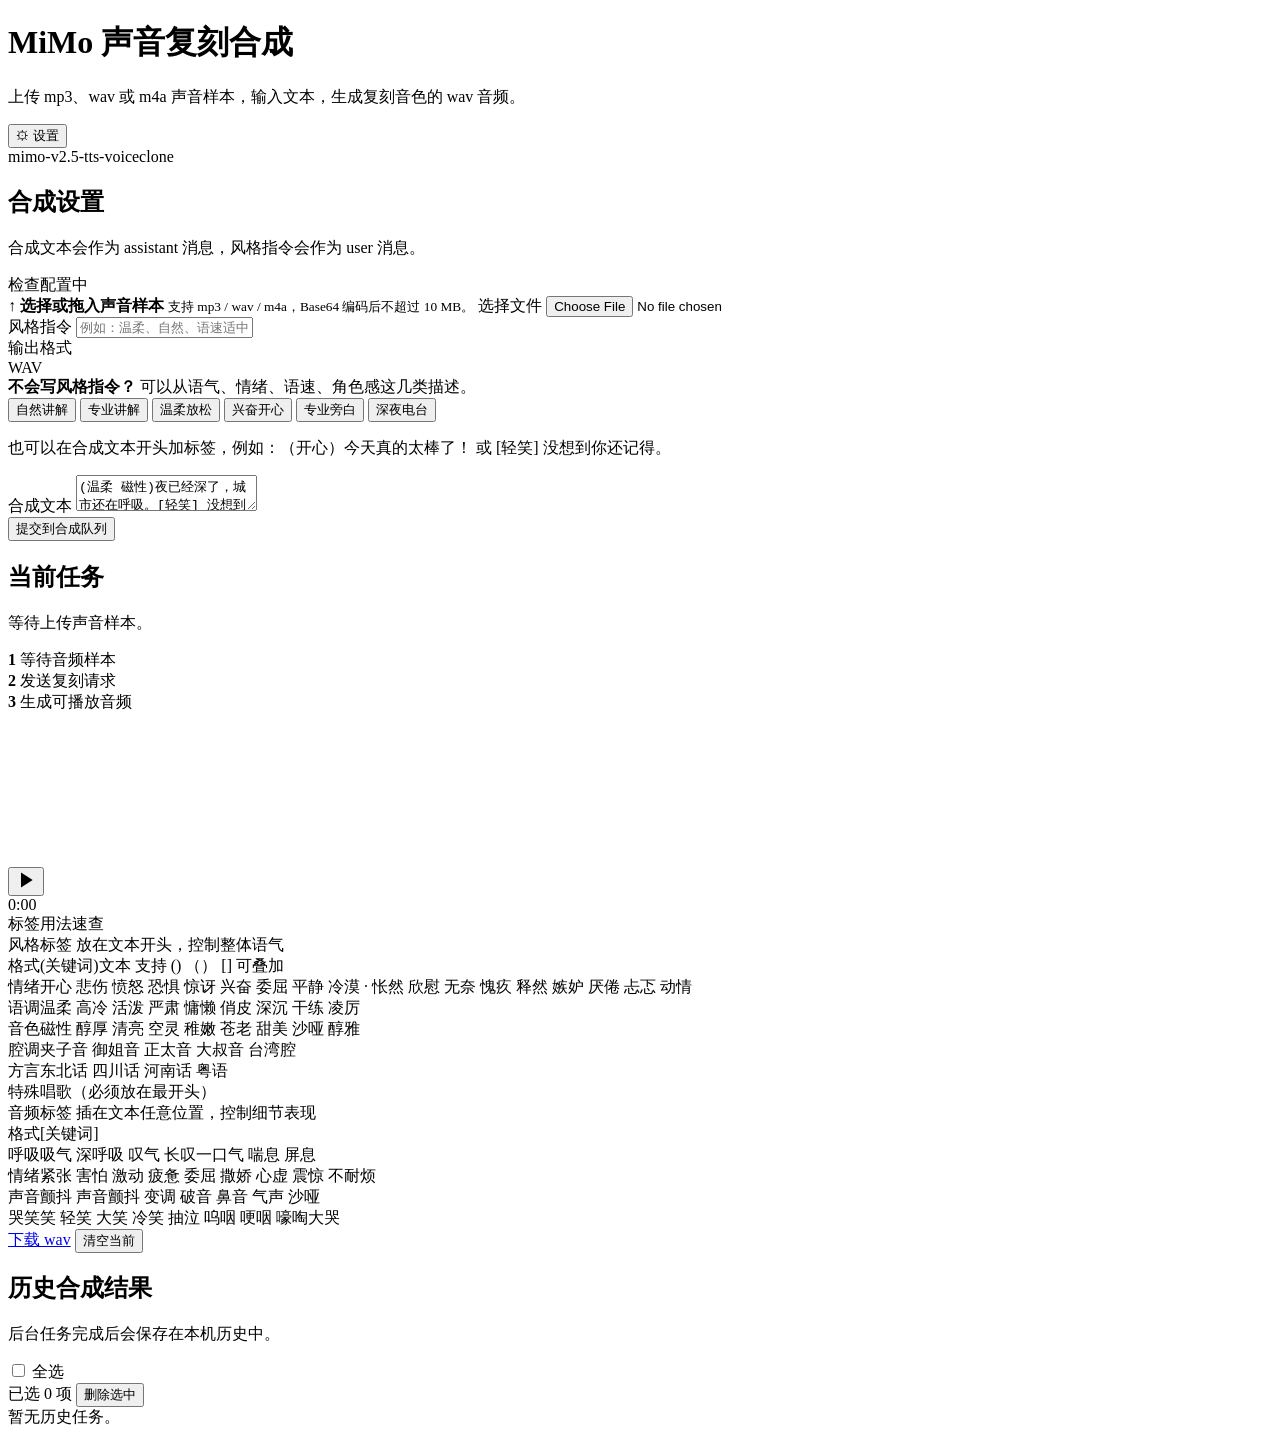
==== src/main/resources/static/index.html @ 92a37010 "Add files via upload" ====
<!DOCTYPE html>
<html lang="zh-CN">
<head>
  <meta charset="UTF-8" />
  <meta name="viewport" content="width=device-width, initial-scale=1.0" />
  <title>MiMo 声音复刻合成</title>
  <link rel="stylesheet" href="/styles.css" />
</head>
<body>
  <main class="app">
    <header class="topbar">
      <div>
        <h1>MiMo 声音复刻合成</h1>
        <p>上传 mp3、wav 或 m4a 声音样本，输入文本，生成复刻音色的 wav 音频。</p>
      </div>
      <div class="top-actions">
        <button class="settings-button" id="openSettings" type="button" title="打开设置">
          <span>⚙</span>
          <span>设置</span>
        </button>
        <div class="model-pill">mimo-v2.5-tts-voiceclone</div>
      </div>
    </header>

    <section class="workspace">
      <section class="panel composer">
        <div class="panel-head">
          <div>
            <h2>合成设置</h2>
            <p>合成文本会作为 assistant 消息，风格指令会作为 user 消息。</p>
          </div>
          <span class="key-state" id="keyState">检查配置中</span>
        </div>

        <form class="form" id="synthesisForm">
          <label class="upload" for="voiceFile" id="dropZone">
            <span class="upload-icon">↑</span>
            <span>
              <strong id="fileName">选择或拖入声音样本</strong>
              <small>支持 mp3 / wav / m4a，Base64 编码后不超过 10 MB。</small>
            </span>
            <span class="upload-action">选择文件</span>
            <input id="voiceFile" name="voiceFile" type="file" accept=".mp3,.wav,.m4a,audio/mpeg,audio/mp3,audio/wav,audio/x-wav,audio/mp4,audio/x-m4a,audio/m4a" required />
          </label>

          <div class="grid-two">
            <label class="field">
              <span>风格指令</span>
              <input id="stylePrompt" name="stylePrompt" placeholder="例如：温柔、自然、语速适中，像在给朋友讲解。" />
            </label>
            <div class="field">
              <span>输出格式</span>
              <div class="format-value">WAV</div>
            </div>
          </div>

          <div class="style-helper">
            <div class="helper-head">
              <strong>不会写风格指令？</strong>
              <span>可以从语气、情绪、语速、角色感这几类描述。</span>
            </div>
            <div class="style-chips">
              <button type="button" data-style-prompt="自然、清晰、语速适中，像在给朋友认真讲解。">自然讲解</button>
              <button type="button" data-style-prompt="自然、清晰、专业但不生硬，语速适中，像在认真讲解一个知识点或产品功能。">专业讲解</button>
              <button type="button" data-style-prompt="温柔、放松、带一点微笑感，语速偏慢。">温柔放松</button>
              <button type="button" data-style-prompt="兴奋、明亮、语速稍快，像刚收到好消息。">兴奋开心</button>
              <button type="button" data-style-prompt="沉稳、专业、咬字清楚，适合产品介绍或旁白。">专业旁白</button>
              <button type="button" data-style-prompt="低声、亲近、有一点气声，像深夜电台。">深夜电台</button>
            </div>
            <p>也可以在合成文本开头加标签，例如：（开心）今天真的太棒了！ 或 [轻笑] 没想到你还记得。</p>
          </div>

          <label class="field">
            <span>合成文本</span>
            <textarea name="text" required placeholder="请输入要合成的文本，可加入风格标签和音频标签。">(温柔 磁性)夜已经深了，城市还在呼吸。[轻笑] 没想到你还记得这件事。

这么多年过去了，[叹气] 再走过那条街，心里一下子空了一块。</textarea>
          </label>

          <div class="actions">
            <button class="primary-button" id="submitButton" type="submit">提交到合成队列</button>
          </div>
        </form>
      </section>

      <section class="panel result-panel">
        <div class="panel-head">
          <div>
            <h2>当前任务</h2>
            <p id="statusText">等待上传声音样本。</p>
          </div>
        </div>

        <div class="result-body">
          <div class="flow compact-flow">
            <div class="flow-item active" id="stepUpload">
              <b>1</b>
              <span>等待音频样本</span>
            </div>
            <div class="flow-item" id="stepRequest">
              <b>2</b>
              <span>发送复刻请求</span>
            </div>
            <div class="flow-item" id="stepResult">
              <b>3</b>
              <span>生成可播放音频</span>
            </div>
          </div>

          <div class="wave" id="waveContainer">
            <canvas id="waveCanvas"></canvas>
          </div>

          <div class="custom-player" id="customPlayer">
            <button class="player-play-btn" id="playerPlayBtn" type="button" title="播放/暂停">
              <svg id="playerPlayIcon" viewBox="0 0 24 24" width="20" height="20"><polygon points="6,3 20,12 6,21" fill="currentColor"/></svg>
              <svg id="playerPauseIcon" viewBox="0 0 24 24" width="20" height="20" style="display:none"><rect x="5" y="3" width="4" height="18" rx="1" fill="currentColor"/><rect x="15" y="3" width="4" height="18" rx="1" fill="currentColor"/></svg>
            </button>
            <div class="player-progress" id="playerProgress">
              <div class="player-progress-fill" id="playerProgressFill"></div>
            </div>
            <span class="player-time" id="playerTime">0:00</span>
          </div>
          <div class="player-text" id="playerText">
            <div class="guide-title">标签用法速查</div>
            <div class="guide-section">
              <div class="guide-heading">风格标签 <span class="guide-desc">放在文本开头，控制整体语气</span></div>
              <div class="guide-row"><span class="guide-label">格式</span>(关键词)文本 支持 () （） [] 可叠加</div>
              <div class="guide-row"><span class="guide-label">情绪</span>开心 悲伤 愤怒 恐惧 惊讶 兴奋 委屈 平静 冷漠 · 怅然 欣慰 无奈 愧疚 释然 嫉妒 厌倦 忐忑 动情</div>
              <div class="guide-row"><span class="guide-label">语调</span>温柔 高冷 活泼 严肃 慵懒 俏皮 深沉 干练 凌厉</div>
              <div class="guide-row"><span class="guide-label">音色</span>磁性 醇厚 清亮 空灵 稚嫩 苍老 甜美 沙哑 醇雅</div>
              <div class="guide-row"><span class="guide-label">腔调</span>夹子音 御姐音 正太音 大叔音 台湾腔</div>
              <div class="guide-row"><span class="guide-label">方言</span>东北话 四川话 河南话 粤语</div>
              <div class="guide-row"><span class="guide-label">特殊</span>唱歌（必须放在最开头）</div>
            </div>
            <div class="guide-section">
              <div class="guide-heading">音频标签 <span class="guide-desc">插在文本任意位置，控制细节表现</span></div>
              <div class="guide-row"><span class="guide-label">格式</span>[关键词]</div>
              <div class="guide-row"><span class="guide-label">呼吸</span>吸气 深呼吸 叹气 长叹一口气 喘息 屏息</div>
              <div class="guide-row"><span class="guide-label">情绪</span>紧张 害怕 激动 疲惫 委屈 撒娇 心虚 震惊 不耐烦</div>
              <div class="guide-row"><span class="guide-label">声音</span>颤抖 声音颤抖 变调 破音 鼻音 气声 沙哑</div>
              <div class="guide-row"><span class="guide-label">哭笑</span>笑 轻笑 大笑 冷笑 抽泣 呜咽 哽咽 嚎啕大哭</div>
            </div>
          </div>

          <audio id="audioPlayer"></audio>
          <div class="result-actions">
            <a class="secondary-button disabled" id="downloadLink" href="#" download="mimo-voiceclone.wav">下载 wav</a>
            <button class="secondary-button" id="clearButton" type="button">清空当前</button>
          </div>
        </div>
      </section>

      <section class="panel history-panel">
        <div class="panel-head">
          <div>
            <h2>历史合成结果</h2>
            <p>后台任务完成后会保存在本机历史中。</p>
          </div>
          <label class="select-all-wrap">
            <input type="checkbox" id="selectAllJobs" />
            <span>全选</span>
          </label>
        </div>
        <div class="batch-bar" id="batchBar">
          <span id="batchCount">已选 0 项</span>
          <button type="button" class="batch-delete-btn" id="batchDeleteBtn">删除选中</button>
        </div>
        <div class="history-list" id="historyList">
          <div class="empty-history">暂无历史任务。</div>
        </div>
      </section>
    </section>
  </main>

  <dialog class="settings-modal" id="settingsModal">
    <form class="settings-card" id="settingsForm" method="dialog">
      <div class="settings-head">
        <div>
          <h2>接口设置</h2>
          <p>API Key 只提交给本地后端代理，并持久化在本机用户目录。</p>
        </div>
        <button class="close-button" id="closeSettings" type="button" title="关闭">×</button>
      </div>

      <label class="field">
        <span>MiMo API Key</span>
        <input id="apiKey" name="apiKey" type="password" autocomplete="off" placeholder="请输入 MiMo API Key" />
      </label>

      <label class="field">
        <span>API Base URL</span>
        <input id="baseUrl" name="baseUrl" value="https://api.xiaomimimo.com/v1" required />
      </label>

      <div class="notification-section">
        <button class="secondary-button" id="enableNotifications" type="button">获取通知权限</button>
        <p class="notification-desc">点击按钮即可获取浏览器通知权限，在合成任务成功或失败时，可以及时通知你。</p>
      </div>

      <div class="settings-note" id="settingsNote">保存后会写入本机用户目录，不会在前端接口中返回明文 Key。</div>

      <div class="modal-actions">
        <button class="secondary-button" id="cancelSettings" type="button">取消</button>
        <button class="primary-button" type="submit">保存设置</button>
      </div>
    </form>
  </dialog>

  <dialog class="confirm-modal" id="confirmModal">
    <div class="confirm-card">
      <p class="confirm-msg" id="confirmMsg"></p>
      <div class="confirm-actions">
        <button type="button" class="secondary-button" id="confirmCancel">取消</button>
        <button type="button" class="primary-button confirm-danger" id="confirmOk">确认删除</button>
      </div>
    </div>
  </dialog>

  <script src="/app.js"></script>
</body>
</html>
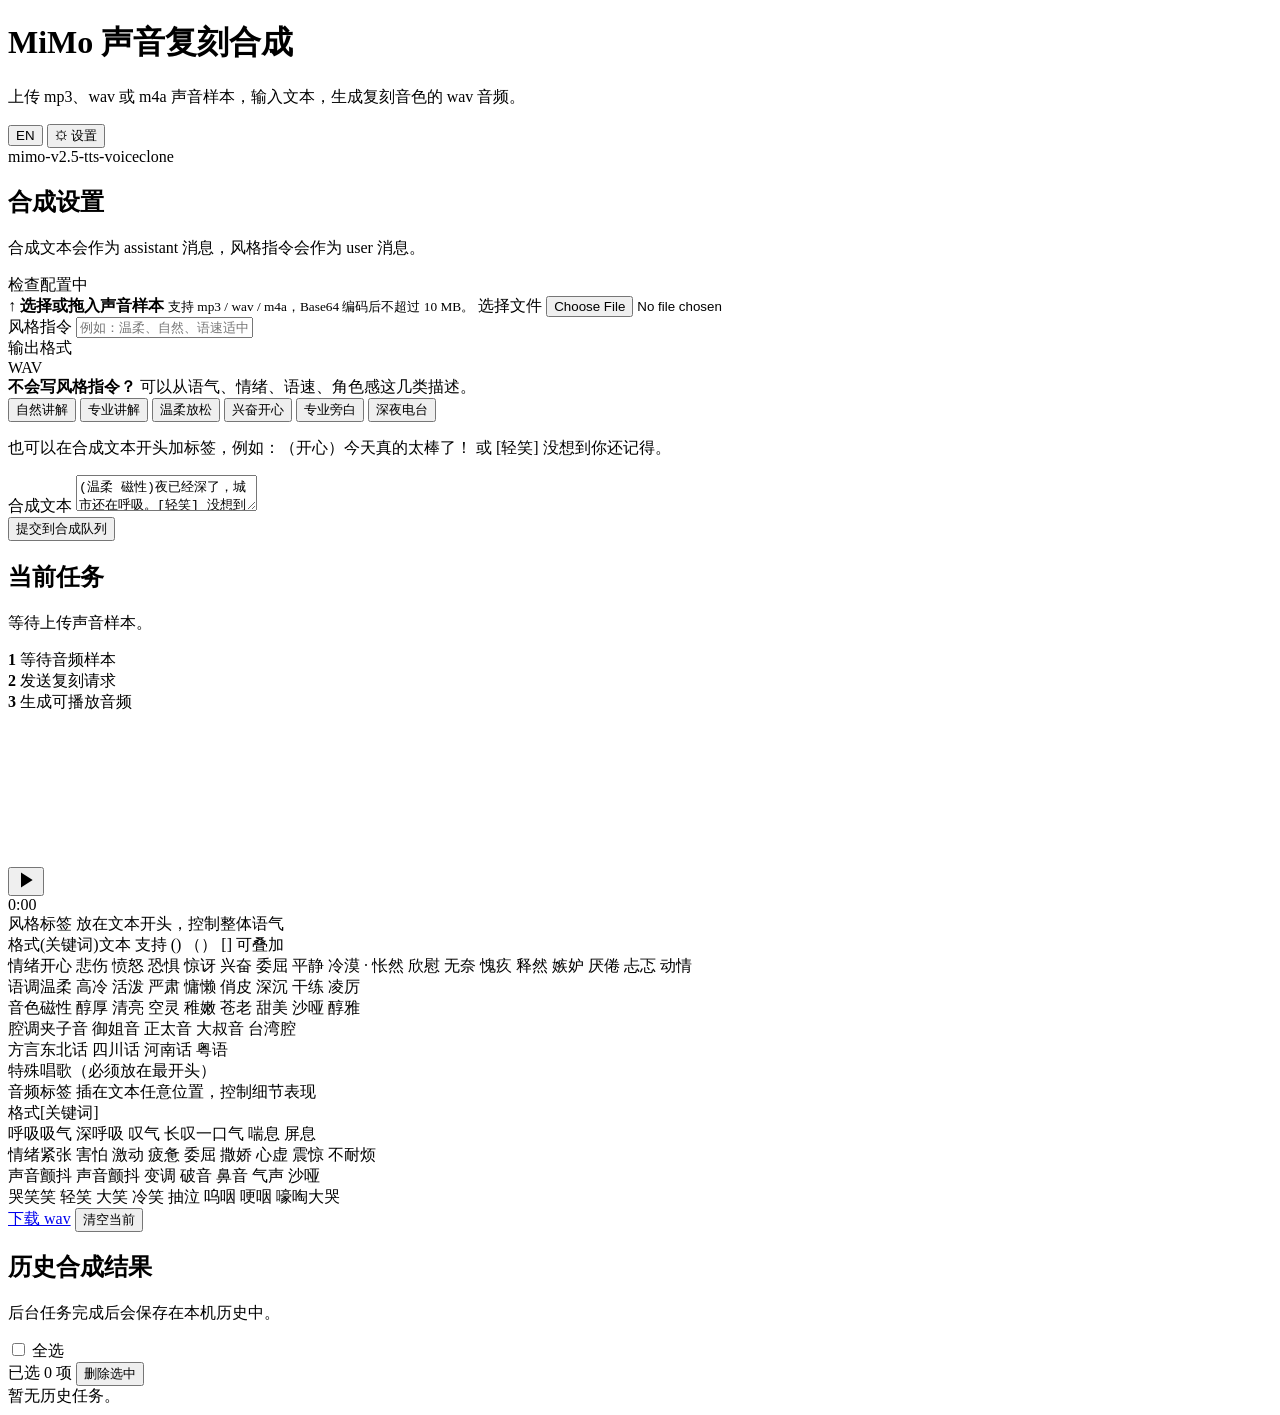
==== commit f8f4f0d8: "Add files via upload" ====
--- a/src/main/resources/static/index.html
+++ b/src/main/resources/static/index.html
@@ -10,13 +10,14 @@
   <main class="app">
     <header class="topbar">
       <div>
-        <h1>MiMo 声音复刻合成</h1>
-        <p>上传 mp3、wav 或 m4a 声音样本，输入文本，生成复刻音色的 wav 音频。</p>
+        <h1 data-i18n="title">MiMo 声音复刻合成</h1>
+        <p data-i18n="subtitle">上传 mp3、wav 或 m4a 声音样本，输入文本，生成复刻音色的 wav 音频。</p>
       </div>
       <div class="top-actions">
+        <button class="lang-button" id="langToggle" type="button" title="Switch Language">EN</button>
         <button class="settings-button" id="openSettings" type="button" title="打开设置">
           <span>⚙</span>
-          <span>设置</span>
+          <span data-i18n="settingsBtn">设置</span>
         </button>
         <div class="model-pill">mimo-v2.5-tts-voiceclone</div>
       </div>
@@ -26,59 +27,59 @@
       <section class="panel composer">
         <div class="panel-head">
           <div>
-            <h2>合成设置</h2>
-            <p>合成文本会作为 assistant 消息，风格指令会作为 user 消息。</p>
-          </div>
-          <span class="key-state" id="keyState">检查配置中</span>
+            <h2 data-i18n="composerTitle">合成设置</h2>
+            <p data-i18n="composerDesc">合成文本会作为 assistant 消息，风格指令会作为 user 消息。</p>
+          </div>
+          <span class="key-state" id="keyState" data-i18n="keyChecking">检查配置中</span>
         </div>
 
         <form class="form" id="synthesisForm">
           <label class="upload" for="voiceFile" id="dropZone">
             <span class="upload-icon">↑</span>
             <span>
-              <strong id="fileName">选择或拖入声音样本</strong>
-              <small>支持 mp3 / wav / m4a，Base64 编码后不超过 10 MB。</small>
+              <strong id="fileName" data-i18n="uploadDefault">选择或拖入声音样本</strong>
+              <small data-i18n="uploadHint">支持 mp3 / wav / m4a，Base64 编码后不超过 10 MB。</small>
             </span>
-            <span class="upload-action">选择文件</span>
+            <span class="upload-action" data-i18n="chooseFile">选择文件</span>
             <input id="voiceFile" name="voiceFile" type="file" accept=".mp3,.wav,.m4a,audio/mpeg,audio/mp3,audio/wav,audio/x-wav,audio/mp4,audio/x-m4a,audio/m4a" required />
           </label>
 
           <div class="grid-two">
             <label class="field">
-              <span>风格指令</span>
-              <input id="stylePrompt" name="stylePrompt" placeholder="例如：温柔、自然、语速适中，像在给朋友讲解。" />
+              <span data-i18n="stylePromptLabel">风格指令</span>
+              <input id="stylePrompt" name="stylePrompt" data-i18n-placeholder="stylePromptPlaceholder" placeholder="例如：温柔、自然、语速适中，像在给朋友讲解。" />
             </label>
             <div class="field">
-              <span>输出格式</span>
+              <span data-i18n="outputFormatLabel">输出格式</span>
               <div class="format-value">WAV</div>
             </div>
           </div>
 
           <div class="style-helper">
             <div class="helper-head">
-              <strong>不会写风格指令？</strong>
-              <span>可以从语气、情绪、语速、角色感这几类描述。</span>
+              <strong data-i18n="styleHelperTitle">不会写风格指令？</strong>
+              <span data-i18n="styleHelperHint">可以从语气、情绪、语速、角色感这几类描述。</span>
             </div>
             <div class="style-chips">
-              <button type="button" data-style-prompt="自然、清晰、语速适中，像在给朋友认真讲解。">自然讲解</button>
-              <button type="button" data-style-prompt="自然、清晰、专业但不生硬，语速适中，像在认真讲解一个知识点或产品功能。">专业讲解</button>
-              <button type="button" data-style-prompt="温柔、放松、带一点微笑感，语速偏慢。">温柔放松</button>
-              <button type="button" data-style-prompt="兴奋、明亮、语速稍快，像刚收到好消息。">兴奋开心</button>
-              <button type="button" data-style-prompt="沉稳、专业、咬字清楚，适合产品介绍或旁白。">专业旁白</button>
-              <button type="button" data-style-prompt="低声、亲近、有一点气声，像深夜电台。">深夜电台</button>
-            </div>
-            <p>也可以在合成文本开头加标签，例如：（开心）今天真的太棒了！ 或 [轻笑] 没想到你还记得。</p>
+              <button type="button" data-style-prompt="自然、清晰、语速适中，像在给朋友认真讲解。" data-i18n="chipNatural">自然讲解</button>
+              <button type="button" data-style-prompt="自然、清晰、专业但不生硬，语速适中，像在认真讲解一个知识点或产品功能。" data-i18n="chipPro">专业讲解</button>
+              <button type="button" data-style-prompt="温柔、放松、带一点微笑感，语速偏慢。" data-i18n="chipGentle">温柔放松</button>
+              <button type="button" data-style-prompt="兴奋、明亮、语速稍快，像刚收到好消息。" data-i18n="chipExcited">兴奋开心</button>
+              <button type="button" data-style-prompt="沉稳、专业、咬字清楚，适合产品介绍或旁白。" data-i18n="chipNarration">专业旁白</button>
+              <button type="button" data-style-prompt="低声、亲近、有一点气声，像深夜电台。" data-i18n="chipRadio">深夜电台</button>
+            </div>
+            <p data-i18n="styleHelperNote">也可以在合成文本开头加标签，例如：（开心）今天真的太棒了！ 或 [轻笑] 没想到你还记得。</p>
           </div>
 
           <label class="field">
-            <span>合成文本</span>
-            <textarea name="text" required placeholder="请输入要合成的文本，可加入风格标签和音频标签。">(温柔 磁性)夜已经深了，城市还在呼吸。[轻笑] 没想到你还记得这件事。
+            <span data-i18n="synthTextLabel">合成文本</span>
+            <textarea name="text" required data-i18n-placeholder="synthTextPlaceholder" placeholder="请输入要合成的文本，可加入风格标签和音频标签。">(温柔 磁性)夜已经深了，城市还在呼吸。[轻笑] 没想到你还记得这件事。
 
 这么多年过去了，[叹气] 再走过那条街，心里一下子空了一块。</textarea>
           </label>
 
           <div class="actions">
-            <button class="primary-button" id="submitButton" type="submit">提交到合成队列</button>
+            <button class="primary-button" id="submitButton" type="submit" data-i18n="submitBtn">提交到合成队列</button>
           </div>
         </form>
       </section>
@@ -86,8 +87,8 @@
       <section class="panel result-panel">
         <div class="panel-head">
           <div>
-            <h2>当前任务</h2>
-            <p id="statusText">等待上传声音样本。</p>
+            <h2 data-i18n="taskTitle">当前任务</h2>
+            <p id="statusText" data-i18n="statusWaiting">等待上传声音样本。</p>
           </div>
         </div>
 
@@ -95,15 +96,15 @@
           <div class="flow compact-flow">
             <div class="flow-item active" id="stepUpload">
               <b>1</b>
-              <span>等待音频样本</span>
+              <span data-i18n="stepUpload">等待音频样本</span>
             </div>
             <div class="flow-item" id="stepRequest">
               <b>2</b>
-              <span>发送复刻请求</span>
+              <span data-i18n="stepRequest">发送复刻请求</span>
             </div>
             <div class="flow-item" id="stepResult">
               <b>3</b>
-              <span>生成可播放音频</span>
+              <span data-i18n="stepResult">生成可播放音频</span>
             </div>
           </div>
 
@@ -122,7 +123,7 @@
             <span class="player-time" id="playerTime">0:00</span>
           </div>
           <div class="player-text" id="playerText">
-            <div class="guide-title">标签用法速查</div>
+            <div id="tagGuide" data-i18n-html="tagGuide">
             <div class="guide-section">
               <div class="guide-heading">风格标签 <span class="guide-desc">放在文本开头，控制整体语气</span></div>
               <div class="guide-row"><span class="guide-label">格式</span>(关键词)文本 支持 () （） [] 可叠加</div>
@@ -141,12 +142,13 @@
               <div class="guide-row"><span class="guide-label">声音</span>颤抖 声音颤抖 变调 破音 鼻音 气声 沙哑</div>
               <div class="guide-row"><span class="guide-label">哭笑</span>笑 轻笑 大笑 冷笑 抽泣 呜咽 哽咽 嚎啕大哭</div>
             </div>
+            </div>
           </div>
 
           <audio id="audioPlayer"></audio>
           <div class="result-actions">
-            <a class="secondary-button disabled" id="downloadLink" href="#" download="mimo-voiceclone.wav">下载 wav</a>
-            <button class="secondary-button" id="clearButton" type="button">清空当前</button>
+            <a class="secondary-button disabled" id="downloadLink" href="#" download="mimo-voiceclone.wav" data-i18n="downloadWav">下载 wav</a>
+            <button class="secondary-button" id="clearButton" type="button" data-i18n="clearBtn">清空当前</button>
           </div>
         </div>
       </section>
@@ -154,20 +156,20 @@
       <section class="panel history-panel">
         <div class="panel-head">
           <div>
-            <h2>历史合成结果</h2>
-            <p>后台任务完成后会保存在本机历史中。</p>
+            <h2 data-i18n="historyTitle">历史合成结果</h2>
+            <p data-i18n="historyDesc">后台任务完成后会保存在本机历史中。</p>
           </div>
           <label class="select-all-wrap">
             <input type="checkbox" id="selectAllJobs" />
-            <span>全选</span>
+            <span data-i18n="selectAll">全选</span>
           </label>
         </div>
         <div class="batch-bar" id="batchBar">
-          <span id="batchCount">已选 0 项</span>
-          <button type="button" class="batch-delete-btn" id="batchDeleteBtn">删除选中</button>
+          <span id="batchCount" data-i18n="batchCount">已选 0 项</span>
+          <button type="button" class="batch-delete-btn" id="batchDeleteBtn" data-i18n="batchDeleteBtn">删除选中</button>
         </div>
         <div class="history-list" id="historyList">
-          <div class="empty-history">暂无历史任务。</div>
+          <div class="empty-history" data-i18n="emptyHistory">暂无历史任务。</div>
         </div>
       </section>
     </section>
@@ -177,32 +179,32 @@
     <form class="settings-card" id="settingsForm" method="dialog">
       <div class="settings-head">
         <div>
-          <h2>接口设置</h2>
-          <p>API Key 只提交给本地后端代理，并持久化在本机用户目录。</p>
+          <h2 data-i18n="settingsTitle">接口设置</h2>
+          <p data-i18n="settingsDesc">API Key 只提交给本地后端代理，并持久化在本机用户目录。</p>
         </div>
         <button class="close-button" id="closeSettings" type="button" title="关闭">×</button>
       </div>
 
       <label class="field">
-        <span>MiMo API Key</span>
-        <input id="apiKey" name="apiKey" type="password" autocomplete="off" placeholder="请输入 MiMo API Key" />
+        <span data-i18n="apiKeyLabel">MiMo API Key</span>
+        <input id="apiKey" name="apiKey" type="password" autocomplete="off" data-i18n-placeholder="apiKeyPlaceholder" placeholder="请输入 MiMo API Key" />
       </label>
 
       <label class="field">
-        <span>API Base URL</span>
+        <span data-i18n="baseUrlLabel">API Base URL</span>
         <input id="baseUrl" name="baseUrl" value="https://api.xiaomimimo.com/v1" required />
       </label>
 
       <div class="notification-section">
-        <button class="secondary-button" id="enableNotifications" type="button">获取通知权限</button>
-        <p class="notification-desc">点击按钮即可获取浏览器通知权限，在合成任务成功或失败时，可以及时通知你。</p>
-      </div>
-
-      <div class="settings-note" id="settingsNote">保存后会写入本机用户目录，不会在前端接口中返回明文 Key。</div>
+        <button class="secondary-button" id="enableNotifications" type="button" data-i18n="notifBtn">获取通知权限</button>
+        <p class="notification-desc" data-i18n="notifDesc">点击按钮即可获取浏览器通知权限，在合成任务成功或失败时，可以及时通知你。</p>
+      </div>
+
+      <div class="settings-note" id="settingsNote" data-i18n="settingsNote">保存后会写入本机用户目录，不会在前端接口中返回明文 Key。</div>
 
       <div class="modal-actions">
-        <button class="secondary-button" id="cancelSettings" type="button">取消</button>
-        <button class="primary-button" type="submit">保存设置</button>
+        <button class="secondary-button" id="cancelSettings" type="button" data-i18n="cancelBtn">取消</button>
+        <button class="primary-button" type="submit" data-i18n="saveBtn">保存设置</button>
       </div>
     </form>
   </dialog>
@@ -211,8 +213,8 @@
     <div class="confirm-card">
       <p class="confirm-msg" id="confirmMsg"></p>
       <div class="confirm-actions">
-        <button type="button" class="secondary-button" id="confirmCancel">取消</button>
-        <button type="button" class="primary-button confirm-danger" id="confirmOk">确认删除</button>
+        <button type="button" class="secondary-button" id="confirmCancel" data-i18n="cancelBtn">取消</button>
+        <button type="button" class="primary-button confirm-danger" id="confirmOk" data-i18n="confirmDelete">确认删除</button>
       </div>
     </div>
   </dialog>
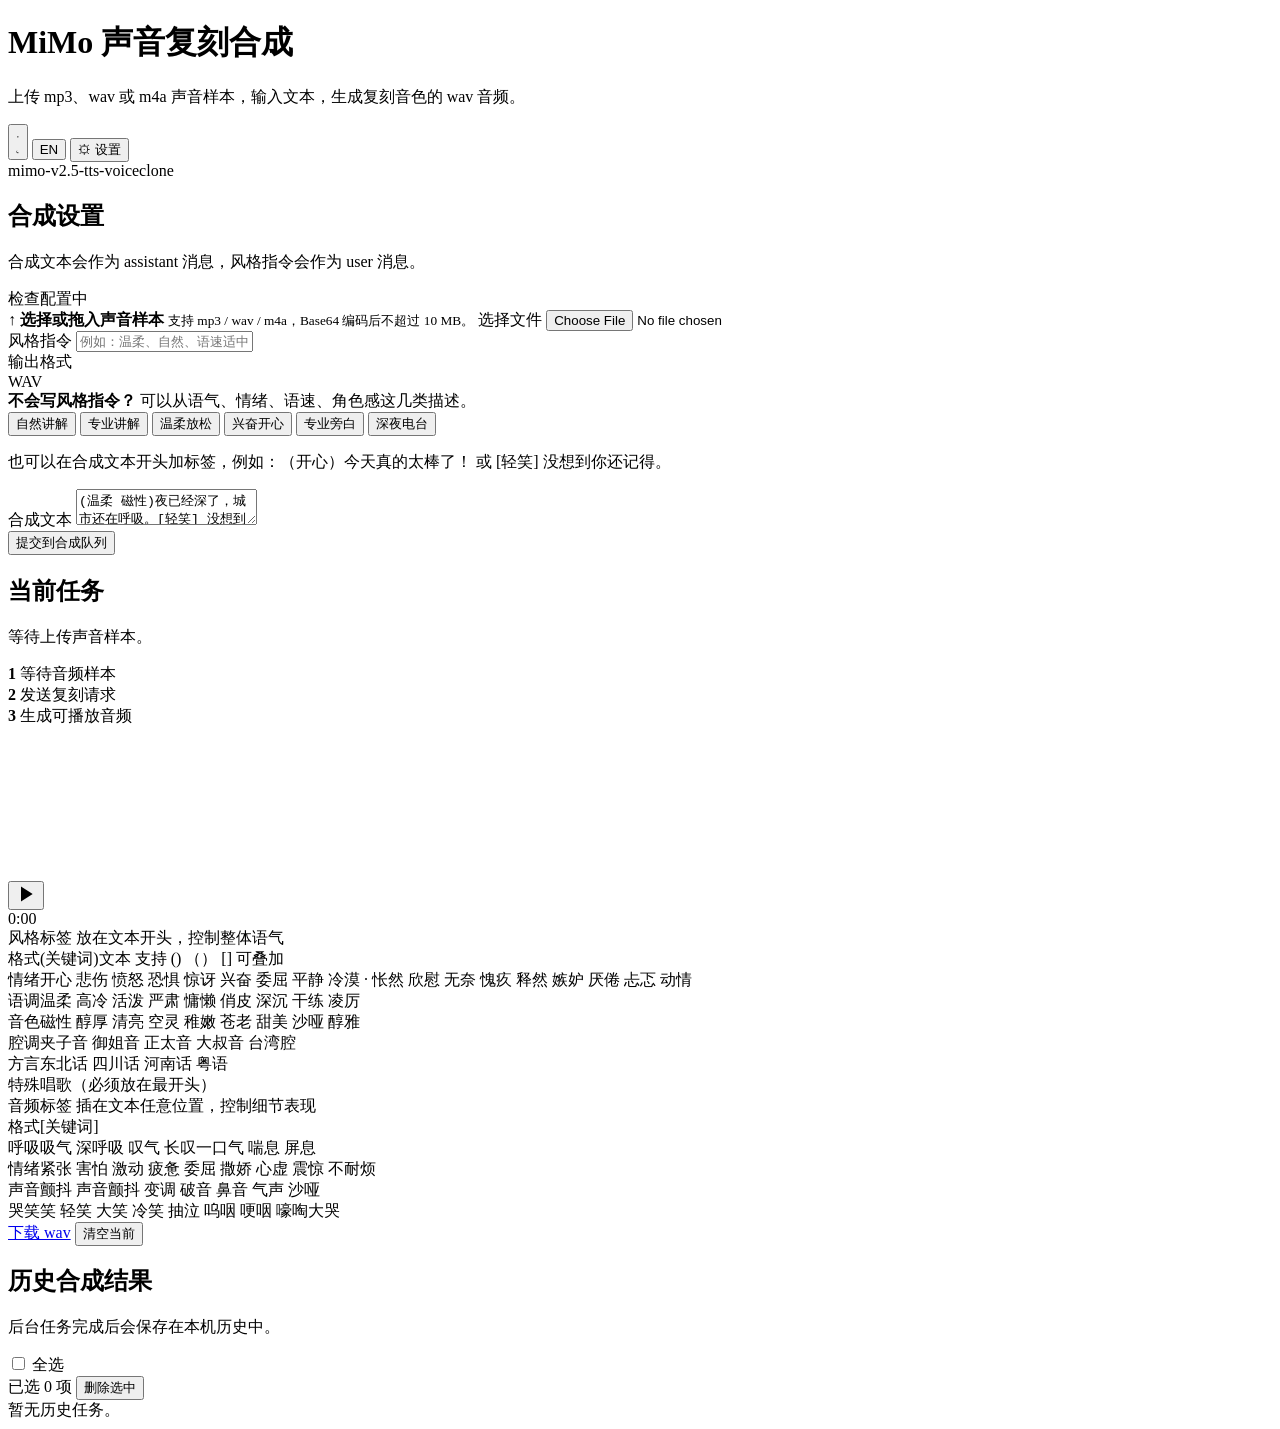
==== commit a7e1e52e: "feat: add theme toggle and localized defaults" ====
--- a/src/main/resources/static/index.html
+++ b/src/main/resources/static/index.html
@@ -4,6 +4,9 @@
   <meta charset="UTF-8" />
   <meta name="viewport" content="width=device-width, initial-scale=1.0" />
   <title>MiMo 声音复刻合成</title>
+  <script>
+    document.documentElement.dataset.theme = localStorage.getItem("mimo-theme") || "light";
+  </script>
   <link rel="stylesheet" href="/styles.css" />
 </head>
 <body>
@@ -14,6 +17,15 @@
         <p data-i18n="subtitle">上传 mp3、wav 或 m4a 声音样本，输入文本，生成复刻音色的 wav 音频。</p>
       </div>
       <div class="top-actions">
+        <button class="theme-button" id="themeToggle" type="button" title="切换深色主题" aria-label="切换深色主题">
+          <svg class="theme-icon sun-icon" viewBox="0 0 24 24" aria-hidden="true">
+            <circle cx="12" cy="12" r="4.5"></circle>
+            <path d="M12 2.5v2.2M12 19.3v2.2M4.7 4.7l1.6 1.6M17.7 17.7l1.6 1.6M2.5 12h2.2M19.3 12h2.2M4.7 19.3l1.6-1.6M17.7 6.3l1.6-1.6"></path>
+          </svg>
+          <svg class="theme-icon moon-icon" viewBox="0 0 24 24" aria-hidden="true">
+            <path d="M20.2 15.1A7.7 7.7 0 0 1 8.9 3.8 8.8 8.8 0 1 0 20.2 15.1Z"></path>
+          </svg>
+        </button>
         <button class="lang-button" id="langToggle" type="button" title="Switch Language">EN</button>
         <button class="settings-button" id="openSettings" type="button" title="打开设置">
           <span>⚙</span>
@@ -188,6 +200,7 @@
       <label class="field">
         <span data-i18n="apiKeyLabel">MiMo API Key</span>
         <input id="apiKey" name="apiKey" type="password" autocomplete="off" data-i18n-placeholder="apiKeyPlaceholder" placeholder="请输入 MiMo API Key" />
+        <div class="settings-note" id="settingsNote" data-i18n="settingsNote">保存后会写入本机用户目录，不会在前端接口中返回明文 Key。</div>
       </label>
 
       <label class="field">
@@ -199,8 +212,6 @@
         <button class="secondary-button" id="enableNotifications" type="button" data-i18n="notifBtn">获取通知权限</button>
         <p class="notification-desc" data-i18n="notifDesc">点击按钮即可获取浏览器通知权限，在合成任务成功或失败时，可以及时通知你。</p>
       </div>
-
-      <div class="settings-note" id="settingsNote" data-i18n="settingsNote">保存后会写入本机用户目录，不会在前端接口中返回明文 Key。</div>
 
       <div class="modal-actions">
         <button class="secondary-button" id="cancelSettings" type="button" data-i18n="cancelBtn">取消</button>
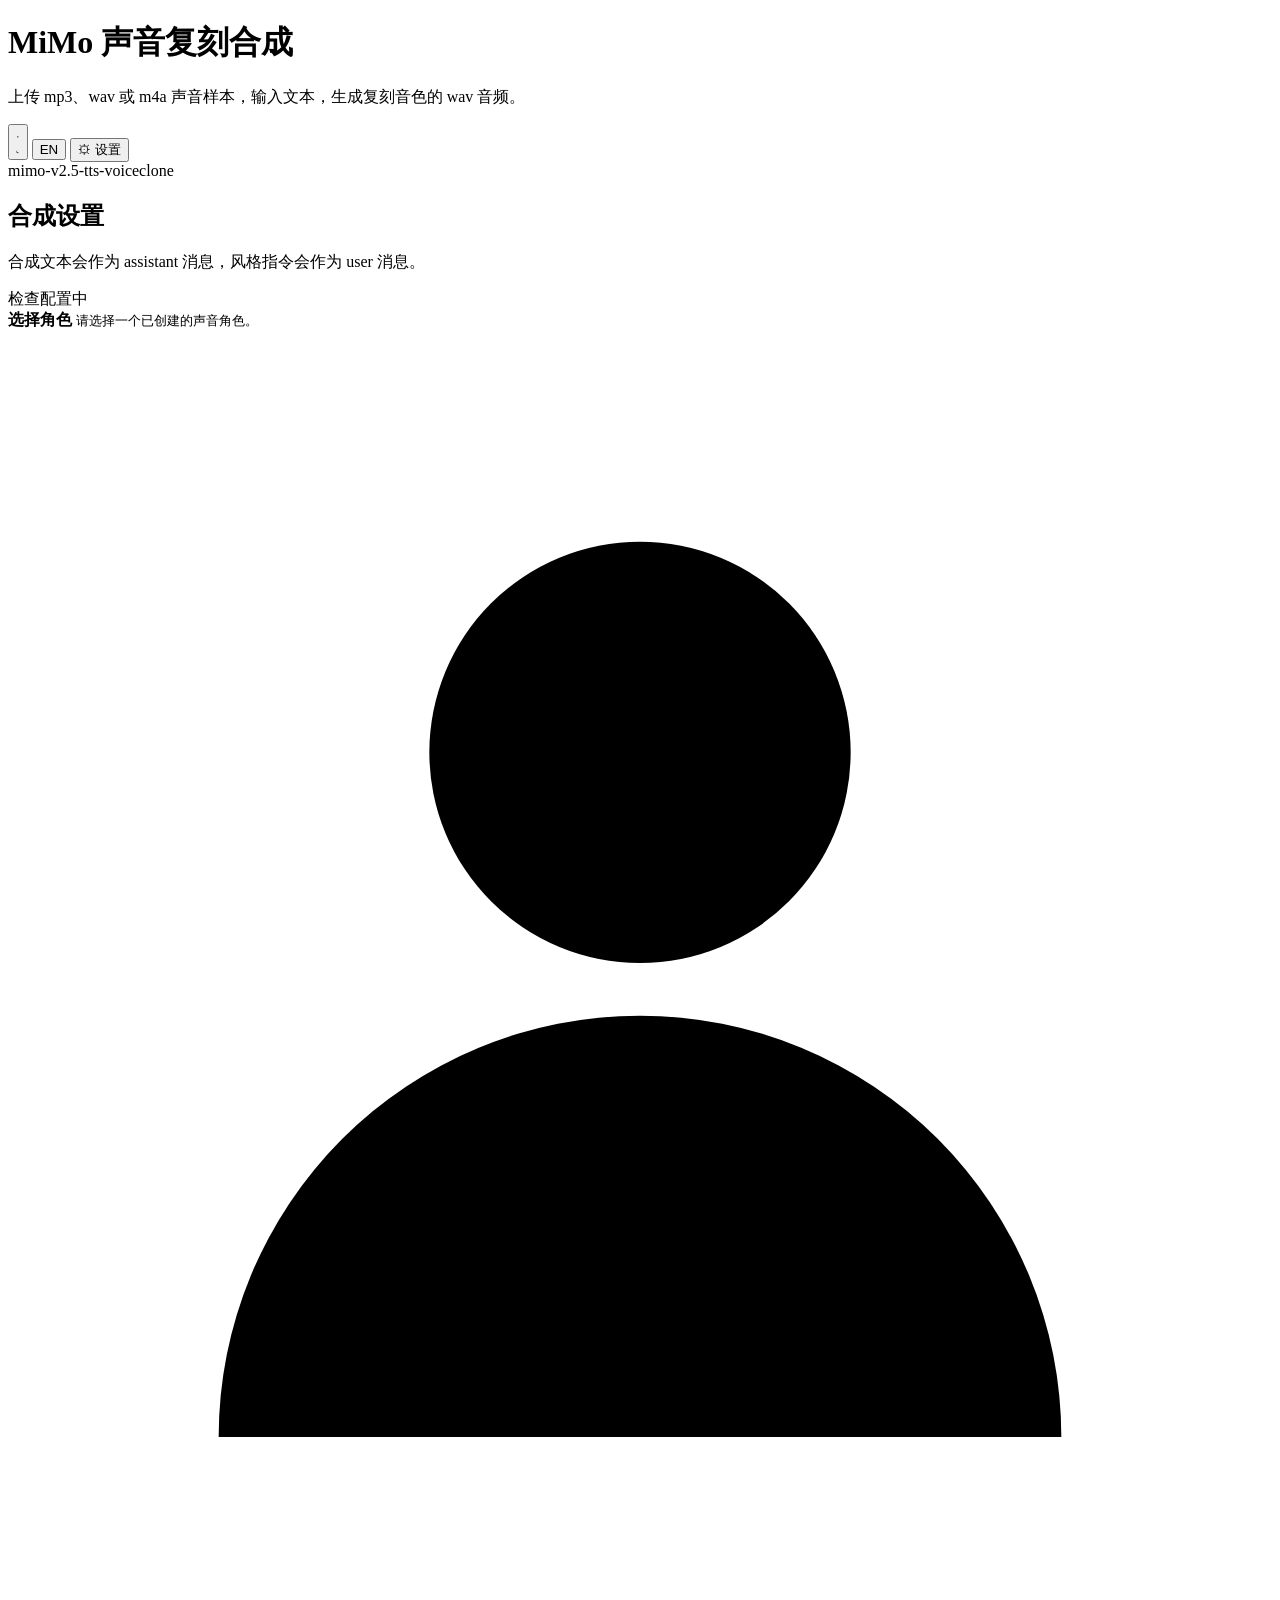
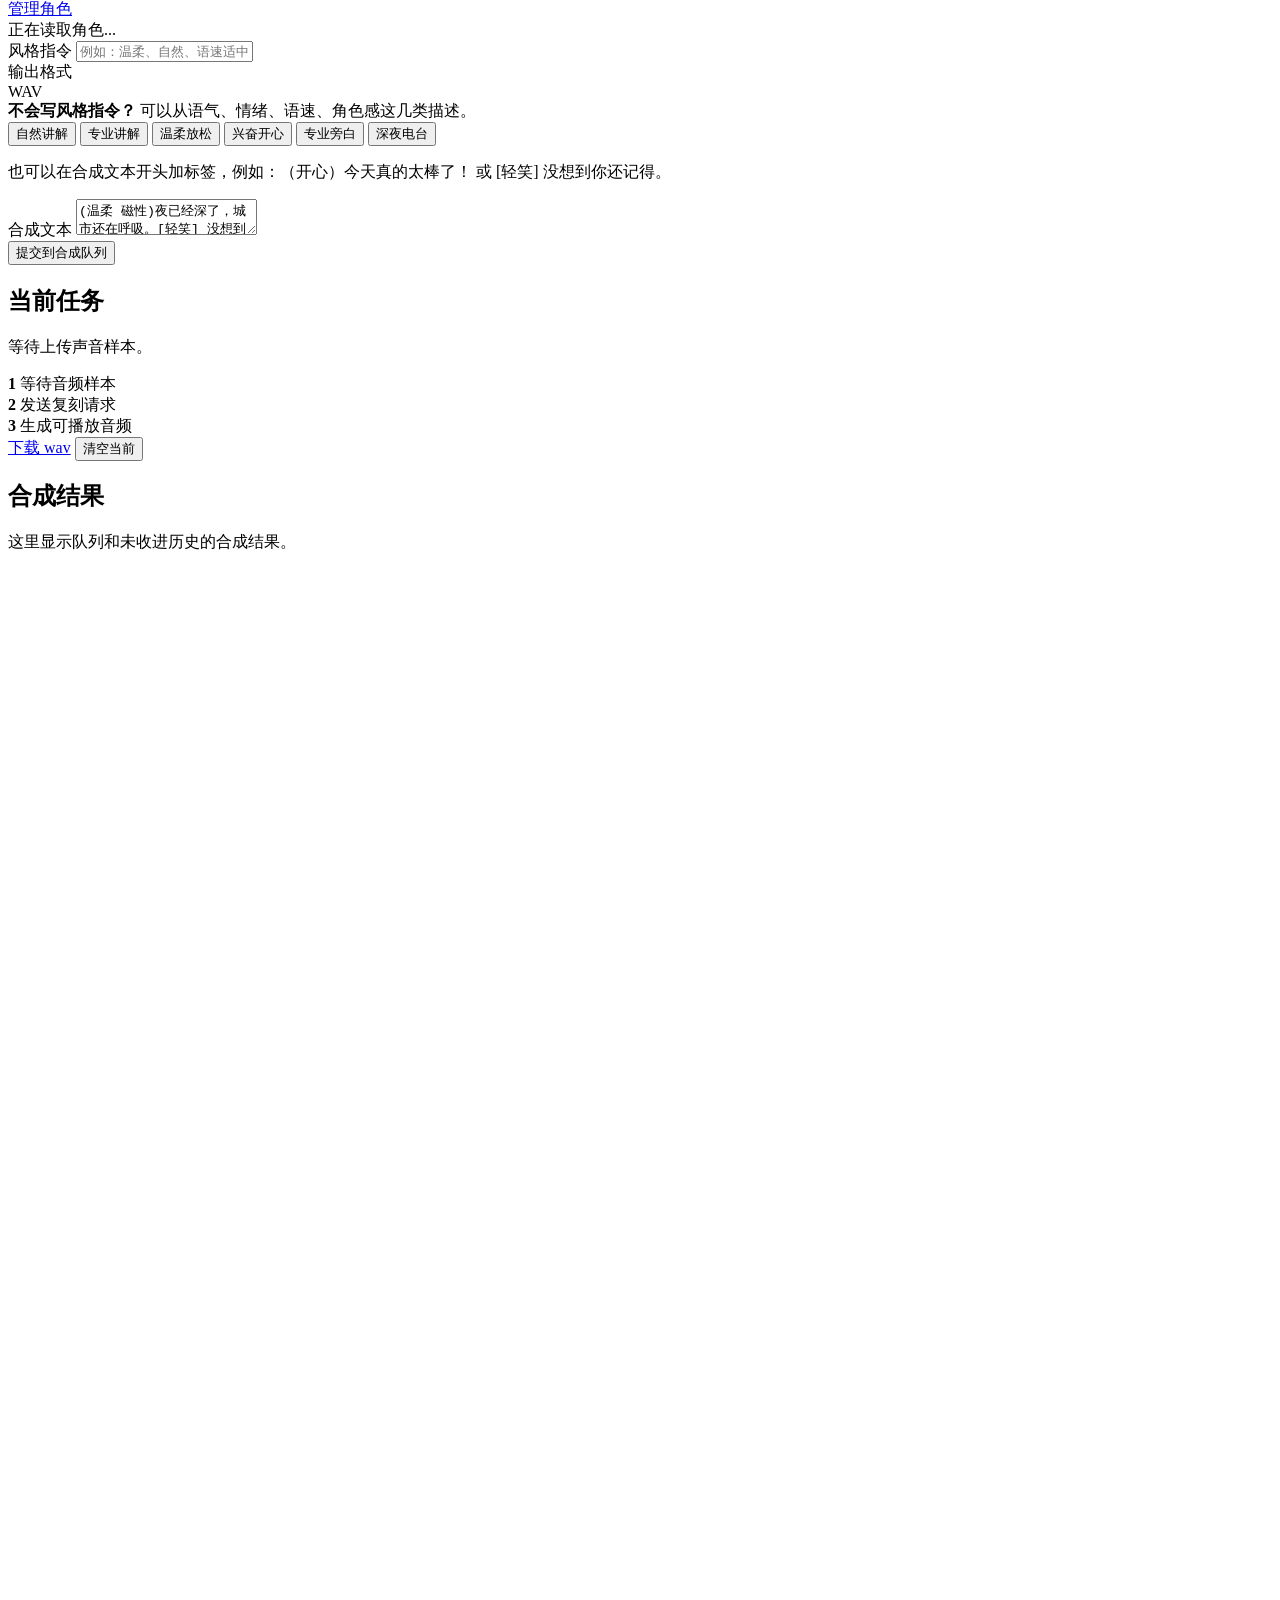
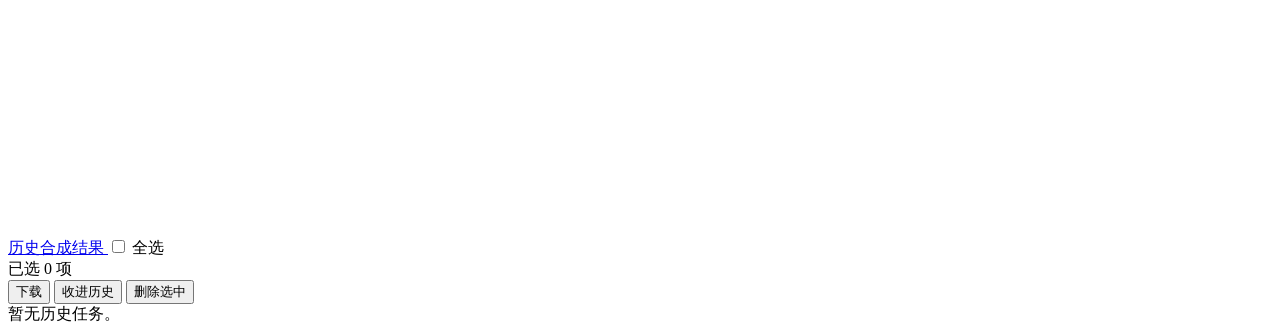
==== commit 562ce45d: "feat: add character-based synthesis history" ====
--- a/src/main/resources/static/index.html
+++ b/src/main/resources/static/index.html
@@ -46,15 +46,21 @@
         </div>
 
         <form class="form" id="synthesisForm">
-          <label class="upload" for="voiceFile" id="dropZone">
-            <span class="upload-icon">↑</span>
-            <span>
-              <strong id="fileName" data-i18n="uploadDefault">选择或拖入声音样本</strong>
-              <small data-i18n="uploadHint">支持 mp3 / wav / m4a，Base64 编码后不超过 10 MB。</small>
-            </span>
-            <span class="upload-action" data-i18n="chooseFile">选择文件</span>
-            <input id="voiceFile" name="voiceFile" type="file" accept=".mp3,.wav,.m4a,audio/mpeg,audio/mp3,audio/wav,audio/x-wav,audio/mp4,audio/x-m4a,audio/m4a" required />
-          </label>
+          <section class="character-picker" id="characterPicker">
+            <div class="character-picker-head">
+              <div>
+                <strong data-i18n="characterPickerTitle">选择角色</strong>
+                <small id="selectedCharacterText" data-i18n="characterPickerHint">请选择一个已创建的声音角色。</small>
+              </div>
+              <a class="secondary-button compact-link nav-button" href="/characters">
+                <svg class="nav-icon" viewBox="0 0 24 24" aria-hidden="true"><path d="M12 12a4 4 0 1 0-4-4 4 4 0 0 0 4 4Z"/><path d="M4 21a8 8 0 0 1 16 0"/></svg>
+                <span data-i18n="manageCharacters">管理角色</span>
+              </a>
+            </div>
+            <div class="character-option-list" id="characterOptions">
+              <div class="empty-history" data-i18n="charactersLoading">正在读取角色...</div>
+            </div>
+          </section>
 
           <div class="grid-two">
             <label class="field">
@@ -120,21 +126,8 @@
             </div>
           </div>
 
-          <div class="wave" id="waveContainer">
-            <canvas id="waveCanvas"></canvas>
-          </div>
-
-          <div class="custom-player" id="customPlayer">
-            <button class="player-play-btn" id="playerPlayBtn" type="button" title="播放/暂停">
-              <svg id="playerPlayIcon" viewBox="0 0 24 24" width="20" height="20"><polygon points="6,3 20,12 6,21" fill="currentColor"/></svg>
-              <svg id="playerPauseIcon" viewBox="0 0 24 24" width="20" height="20" style="display:none"><rect x="5" y="3" width="4" height="18" rx="1" fill="currentColor"/><rect x="15" y="3" width="4" height="18" rx="1" fill="currentColor"/></svg>
-            </button>
-            <div class="player-progress" id="playerProgress">
-              <div class="player-progress-fill" id="playerProgressFill"></div>
-            </div>
-            <span class="player-time" id="playerTime">0:00</span>
-          </div>
-          <div class="player-text" id="playerText">
+          <div id="mainWavePlayer" class="wave-player-root"></div>
+          <template id="tagGuideTemplate">
             <div id="tagGuide" data-i18n-html="tagGuide">
             <div class="guide-section">
               <div class="guide-heading">风格标签 <span class="guide-desc">放在文本开头，控制整体语气</span></div>
@@ -155,9 +148,8 @@
               <div class="guide-row"><span class="guide-label">哭笑</span>笑 轻笑 大笑 冷笑 抽泣 呜咽 哽咽 嚎啕大哭</div>
             </div>
             </div>
-          </div>
-
-          <audio id="audioPlayer"></audio>
+          </template>
+
           <div class="result-actions">
             <a class="secondary-button disabled" id="downloadLink" href="#" download="mimo-voiceclone.wav" data-i18n="downloadWav">下载 wav</a>
             <button class="secondary-button" id="clearButton" type="button" data-i18n="clearBtn">清空当前</button>
@@ -168,17 +160,27 @@
       <section class="panel history-panel">
         <div class="panel-head">
           <div>
-            <h2 data-i18n="historyTitle">历史合成结果</h2>
-            <p data-i18n="historyDesc">后台任务完成后会保存在本机历史中。</p>
-          </div>
-          <label class="select-all-wrap">
-            <input type="checkbox" id="selectAllJobs" />
-            <span data-i18n="selectAll">全选</span>
-          </label>
+            <h2 data-i18n="historyTitle">合成结果</h2>
+            <p data-i18n="historyDesc">这里显示队列和未收进历史的合成结果。</p>
+          </div>
+          <div class="panel-tools">
+            <a class="secondary-button compact-link nav-button" id="historyPageLink" href="/history">
+              <svg class="nav-icon" viewBox="0 0 24 24" aria-hidden="true"><path d="M4 5h16"/><path d="M4 12h16"/><path d="M4 19h16"/><path d="M8 5v14"/></svg>
+              <span data-i18n="historyPageBtn">历史合成结果</span>
+            </a>
+            <label class="select-all-wrap">
+              <input type="checkbox" id="selectAllJobs" />
+              <span data-i18n="selectAll">全选</span>
+            </label>
+          </div>
         </div>
         <div class="batch-bar" id="batchBar">
           <span id="batchCount" data-i18n="batchCount">已选 0 项</span>
-          <button type="button" class="batch-delete-btn" id="batchDeleteBtn" data-i18n="batchDeleteBtn">删除选中</button>
+          <div class="batch-actions">
+            <button type="button" class="batch-download-btn" id="batchDownloadBtn" data-i18n="batchDownloadBtn">下载</button>
+            <button type="button" class="batch-archive-btn" id="batchArchiveBtn" data-i18n="batchArchiveBtn">收进历史</button>
+            <button type="button" class="batch-delete-btn" id="batchDeleteBtn" data-i18n="batchDeleteBtn">删除选中</button>
+          </div>
         </div>
         <div class="history-list" id="historyList">
           <div class="empty-history" data-i18n="emptyHistory">暂无历史任务。</div>
@@ -230,6 +232,36 @@
     </div>
   </dialog>
 
+  <dialog class="confirm-modal archive-modal" id="archiveModal">
+    <form class="confirm-card" id="archiveForm" method="dialog">
+      <div>
+        <h2 class="archive-title" data-i18n="archiveTitle">收进历史合成结果</h2>
+        <p class="archive-desc" data-i18n="archiveDesc">选择一个已有分组，或输入新分组名称。</p>
+      </div>
+      <input type="hidden" id="archiveJobId" />
+      <label class="field">
+        <span data-i18n="archiveGroupLabel">已有分组</span>
+        <input type="hidden" id="archiveGroupSelect" />
+        <div class="archive-select" id="archiveGroupCustom">
+          <button class="archive-select-button" id="archiveGroupButton" type="button" aria-haspopup="listbox" aria-expanded="false">
+            <span id="archiveGroupLabelText">未分组</span>
+            <span class="archive-select-arrow">⌄</span>
+          </button>
+          <div class="archive-select-menu" id="archiveGroupMenu" role="listbox"></div>
+        </div>
+      </label>
+      <label class="field">
+        <span data-i18n="archiveNewGroupLabel">新分组</span>
+        <input id="archiveGroupInput" data-i18n-placeholder="archiveNewGroupPlaceholder" placeholder="例如：毕业答辩、短视频旁白" />
+      </label>
+      <div class="confirm-actions">
+        <button type="button" class="secondary-button" id="archiveCancel" data-i18n="cancelBtn">取消</button>
+        <button type="submit" class="primary-button" data-i18n="archiveSubmit">确认收进历史</button>
+      </div>
+    </form>
+  </dialog>
+
+  <script src="/audio-wave-player.js"></script>
   <script src="/app.js"></script>
 </body>
 </html>
